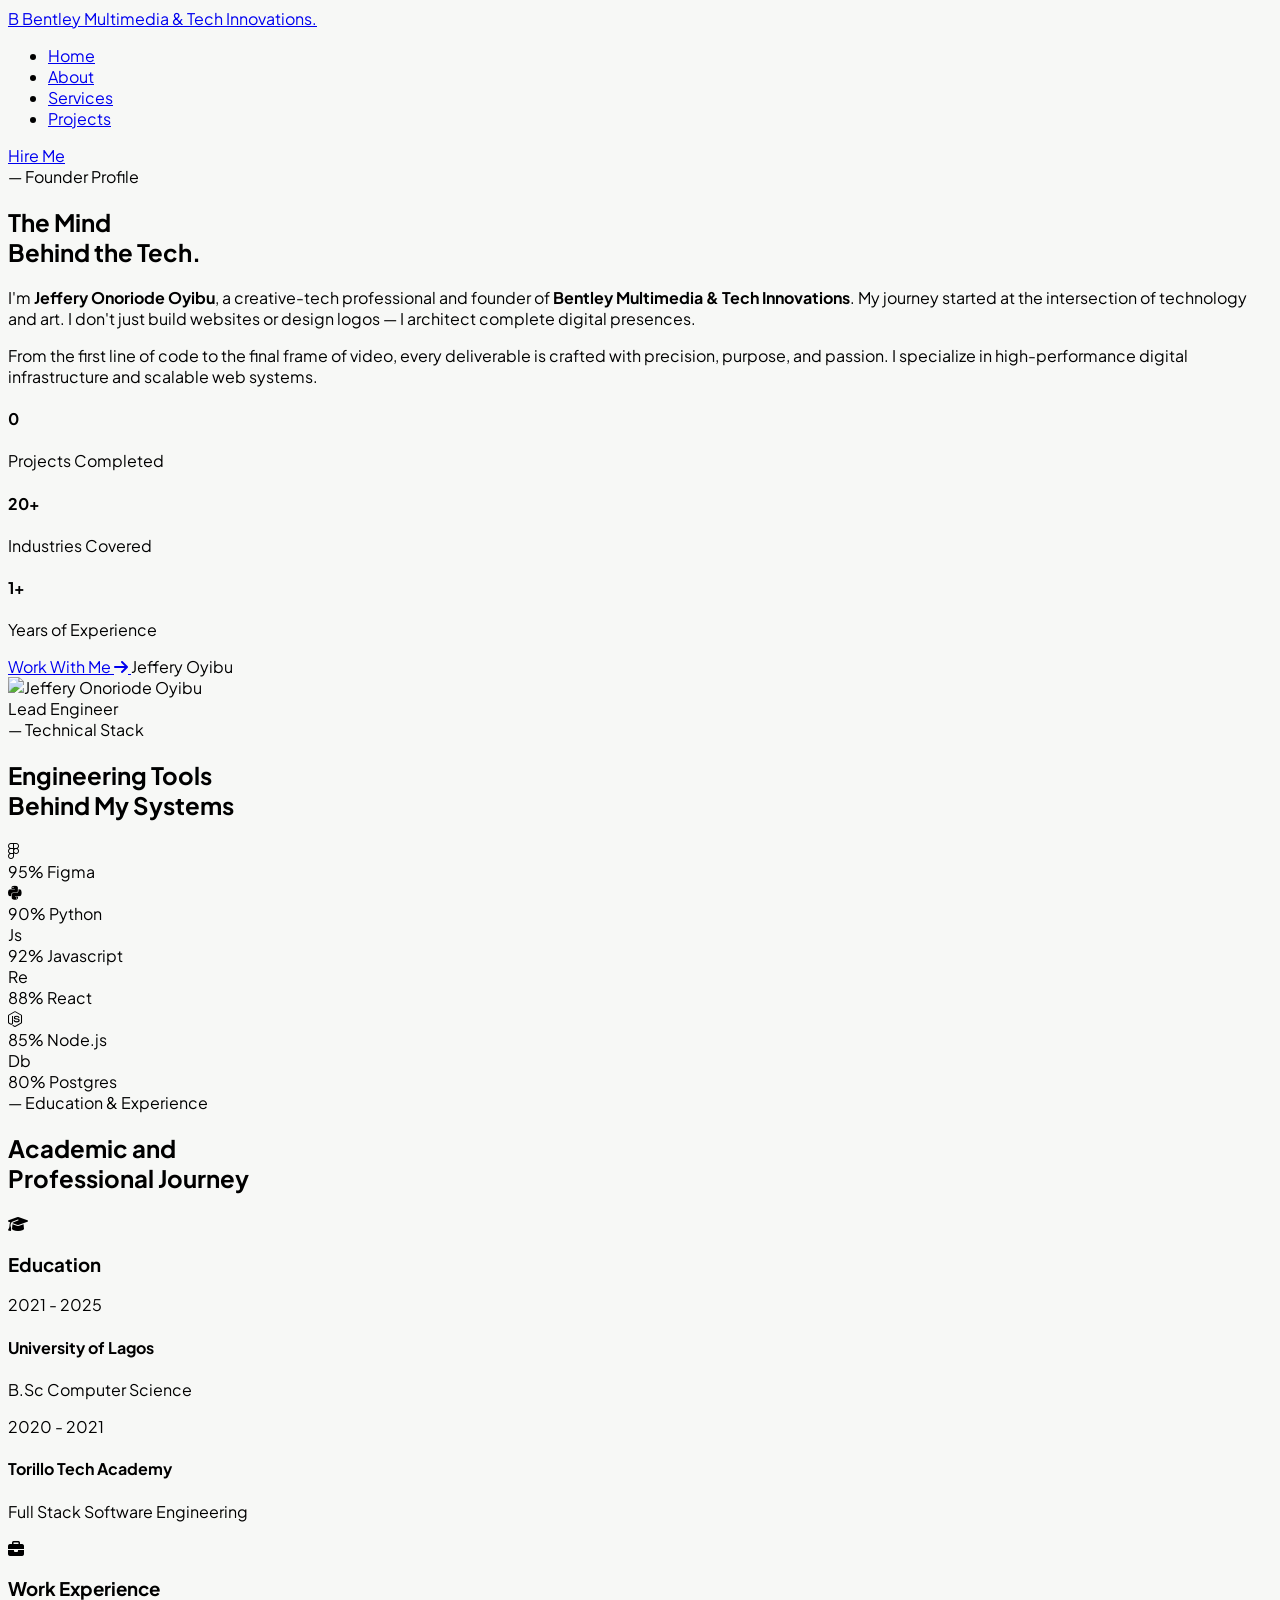
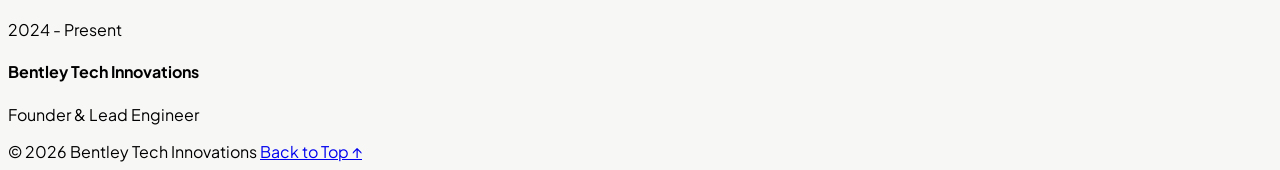
==== about.html @ 7582cd27 "Initial commit, my portfollio" ====
<!DOCTYPE html>
<html lang="en">
<head>
  <meta charset="UTF-8">
  <meta name="viewport" content="width=device-width, initial-scale=1.0">
  <title>About | Jeffery Onoriode Oyibu</title>
  <script src="https://cdn.jsdelivr.net/npm/@tailwindcss/browser@4"></script>
  <link rel="preconnect" href="https://fonts.googleapis.com">
  <link rel="preconnect" href="https://fonts.gstatic.com" crossorigin>
  <link href="https://fonts.googleapis.com/css2?family=Plus+Jakarta+Sans:wght@300;400;500;600;700&display=swap" rel="stylesheet">
  <link rel="stylesheet" href="https://cdnjs.cloudflare.com/ajax/libs/font-awesome/6.4.0/css/all.min.css">
  
  <style>
    body {
      font-family: 'Plus Jakarta Sans', sans-serif;
      background-color: #f7f8f6;
      scroll-behavior: smooth;
    }
    .marquee-container {
      overflow: hidden;
      white-space: nowrap;
    }
    .marquee-content {
      display: inline-block;
      animation: marquee 25s linear infinite;
    }
    @keyframes marquee {
      0% { transform: translate3d(0, 0, 0); }
      100% { transform: translate3d(-50%, 0, 0); }
    }
  </style>
</head>
<body class="text-neutral-800 antialiased selection:bg-amber-500 selection:text-white">

  <!-- EMERALD EDGE-TO-EDGE NAVBAR -->
  <header class="w-full sticky top-0 z-50 backdrop-blur-md bg-[#1e3322] shadow-lg">
    <nav class="w-full px-8 py-4 flex justify-between items-center text-white">
      <a href="index.html" class="flex items-center gap-2 font-bold text-xl hover:opacity-90 transition">
        <span class="bg-amber-500 text-[#1e3322] w-8 h-8 rounded-full flex items-center justify-center text-sm">B</span>
        Bentley Multimedia <span class="text-amber-400">&</span> Tech Innovations<span class="text-amber-400">.</span>
      </a>
      <ul class="hidden md:flex items-center gap-8 text-xs font-medium text-neutral-300 uppercase tracking-wider">
        <li><a href="index.html" class="hover:text-amber-400 transition">Home</a></li>
        <li><a href="about.html" class="text-amber-400 font-semibold transition">About</a></li>
        <li><a href="services.html" class="hover:text-amber-400 transition">Services</a></li>
        <li><a href="work.html" class="hover:text-amber-400 transition">Projects</a></li>
      </ul>
      <a href="contact.html" class="bg-white text-[#1e3322] text-xs font-semibold px-5 py-2.5 rounded-full hover:bg-amber-500 hover:text-white transition shadow-xs uppercase">Hire Me</a>
    </nav>
  </header>

  <!-- HERO SECTION WITH EMERALD BG AND GAP ABOVE -->
  <section id="about" class="bg-[#1e3322] text-white py-24 px-4 mt-12 scroll-mt-24 shadow-2xl">
    <div class="max-w-6xl mx-auto grid md:grid-cols-12 gap-12 items-center">
      <div class="md:col-span-7">
        <span class="text-xs font-semibold tracking-wider text-amber-400 uppercase block mb-4">— Founder Profile</span>
        <h1 class="text-4xl sm:text-5xl lg:text-6xl font-bold tracking-tight text-white leading-[1.15] mb-8">
          The Mind<br><span class="underline decoration-amber-400 decoration-wavy decoration-2 underline-offset-4 text-amber-500">Behind the Tech.</span>
        </h1>
        <div class="space-y-4 text-sm text-neutral-300 leading-relaxed mb-8 max-xl">
          <p>
            I'm <strong class="text-white">Jeffery Onoriode Oyibu</strong>, a creative-tech professional and founder of <strong>Bentley Multimedia & Tech Innovations</strong>. My journey started at the intersection of technology and art. I don't just build websites or design logos — I architect complete digital presences. 
          </p>
          <p>
            From the first line of code to the final frame of video, every deliverable is crafted with precision, purpose, and passion. I specialize in high-performance digital infrastructure and scalable web systems.
          </p>
        </div>
        
        <div class="grid grid-cols-3 gap-6 border-b border-white/10 pb-8 mb-8">
          <div>
            <h4 id="project-count" class="text-3xl font-bold text-amber-400">...</h4>
            <p class="text-neutral-400 text-[10px] uppercase tracking-widest mt-1">Projects Completed</p>
          </div>
          <div>
            <h4 class="text-3xl font-bold text-amber-400">20+</h4>
            <p class="text-neutral-400 text-[10px] uppercase tracking-widest mt-1">Industries Covered</p>
          </div>
          <div>
            <h4 class="text-3xl font-bold text-amber-400">1+</h4>
            <p class="text-neutral-400 text-[10px] uppercase tracking-widest mt-1">Years of Experience</p>
          </div>
        </div>

        <script>
          async function updateStats() {
            const countEl = document.getElementById('project-count');
            try {
              const res = await fetch('/api/projects');
              const projects = await res.json();
              countEl.innerText = projects.length;
            } catch (err) {
              countEl.innerText = '0';
            }
          }
          updateStats();
        </script>

        <div class="flex items-center gap-6">
          <a href="contact.html" class="flex items-center gap-3 bg-white text-[#1e3322] pl-5 pr-2 py-2 rounded-full font-bold text-xs hover:bg-amber-500 hover:text-white transition group shadow-md">
            Work With Me
            <span class="bg-amber-500 text-white w-7 h-7 rounded-full flex items-center justify-center group-hover:bg-neutral-900 transition"><i class="fas fa-arrow-right text-xs"></i></span>
          </a>
          <span class="font-serif text-xl italic text-amber-400 tracking-wide">Jeffery Oyibu</span>
        </div>
      </div>

      <div class="md:col-span-5 flex justify-center">
        <div class="relative w-80 h-80 sm:w-[480px] sm:h-[480px]">
          <div class="absolute inset-0 bg-amber-400 rounded-full scale-100 opacity-20 blur-2xl"></div>
          <div class="absolute inset-0 overflow-hidden rounded-full border-4 border-white/10 shadow-2xl">
            <img src="https://images.unsplash.com/photo-1534528741775-53994a69daeb?auto=format&fit=crop&w=600&q=80" alt="Jeffery Onoriode Oyibu" class="w-full h-full object-cover grayscale hover:grayscale-0 transition duration-500">
          </div>
          <div class="absolute bottom-4 right-4 bg-amber-500 text-[#1e3322] font-mono text-[10px] font-bold px-6 py-3 rounded-lg shadow-xl uppercase tracking-widest">
            Lead Engineer
          </div>
        </div>
      </div>
    </div>
  </section>

  <!-- TOOLS SECTION -->
  <section class="py-24 px-4 max-w-6xl mx-auto text-center">
    <span class="text-xs font-semibold tracking-wider text-amber-500 uppercase block mb-2">— Technical Stack</span>
    <h2 class="text-3xl font-bold mb-12 text-neutral-900">Engineering Tools <br><span class="text-neutral-400 font-medium text-2xl">Behind My Systems</span></h2>
    
    <div class="grid grid-cols-2 sm:grid-cols-3 md:grid-cols-6 gap-6 justify-center">
      <div class="bg-white p-6 rounded-3xl shadow-xs border border-neutral-100 flex flex-col items-center group hover:shadow-md transition">
        <div class="w-14 h-14 bg-neutral-50 rounded-2xl flex items-center justify-center text-xl text-orange-500 mb-3 group-hover:bg-orange-500 group-hover:text-white transition duration-300"><i class="fab fa-figma"></i></div>
        <span class="text-lg font-bold text-neutral-800">95%</span>
        <span class="text-[10px] text-neutral-400 font-bold uppercase tracking-wider mt-0.5">Figma</span>
      </div>
      <div class="bg-white p-6 rounded-3xl shadow-xs border border-neutral-100 flex flex-col items-center group hover:shadow-md transition">
        <div class="w-14 h-14 bg-neutral-50 rounded-2xl flex items-center justify-center text-xl text-blue-500 mb-3 group-hover:bg-blue-500 group-hover:text-white transition duration-300"><i class="fab fa-python"></i></div>
        <span class="text-lg font-bold text-neutral-800">90%</span>
        <span class="text-[10px] text-neutral-400 font-bold uppercase tracking-wider mt-0.5">Python</span>
      </div>
      <div class="bg-white p-6 rounded-3xl shadow-xs border border-neutral-100 flex flex-col items-center group hover:shadow-md transition">
        <div class="w-14 h-14 bg-neutral-50 rounded-2xl flex items-center justify-center text-lg font-bold text-yellow-500 mb-3 group-hover:bg-yellow-500 group-hover:text-white transition duration-300">Js</div>
        <span class="text-lg font-bold text-neutral-800">92%</span>
        <span class="text-[10px] text-neutral-400 font-bold uppercase tracking-wider mt-0.5">Javascript</span>
      </div>
      <div class="bg-white p-6 rounded-3xl shadow-xs border border-neutral-100 flex flex-col items-center group hover:shadow-md transition">
        <div class="w-14 h-14 bg-neutral-50 rounded-2xl flex items-center justify-center text-lg font-bold text-blue-600 mb-3 group-hover:bg-blue-600 group-hover:text-white transition duration-300">Re</div>
        <span class="text-lg font-bold text-neutral-800">88%</span>
        <span class="text-[10px] text-neutral-400 font-bold uppercase tracking-wider mt-0.5">React</span>
      </div>
      <div class="bg-white p-6 rounded-3xl shadow-xs border border-neutral-100 flex flex-col items-center group hover:shadow-md transition">
        <div class="w-14 h-14 bg-neutral-50 rounded-2xl flex items-center justify-center text-xl text-green-600 mb-3 group-hover:bg-green-600 group-hover:text-white transition duration-300"><i class="fab fa-node-js"></i></div>
        <span class="text-lg font-bold text-neutral-800">85%</span>
        <span class="text-[10px] text-neutral-400 font-bold uppercase tracking-wider mt-0.5">Node.js</span>
      </div>
      <div class="bg-white p-6 rounded-3xl shadow-xs border border-neutral-100 flex flex-col items-center group hover:shadow-md transition">
        <div class="w-14 h-14 bg-neutral-50 rounded-2xl flex items-center justify-center text-lg font-bold text-rose-500 mb-3 group-hover:bg-rose-500 group-hover:text-white transition duration-300">Db</div>
        <span class="text-lg font-bold text-neutral-800">80%</span>
        <span class="text-[10px] text-neutral-400 font-bold uppercase tracking-wider mt-0.5">Postgres</span>
      </div>
    </div>
  </section>

  <!-- JOURNEY SECTION -->
  <section class="py-24 px-4 bg-white shadow-inner">
    <div class="max-w-6xl mx-auto text-center">
      <span class="text-xs font-semibold tracking-wider text-amber-500 uppercase block mb-2">— Education & Experience</span>
      <h2 class="text-3xl font-bold mb-16 text-neutral-900">Academic and <br><span class="text-amber-500 font-medium">Professional Journey</span></h2>

      <div class="grid md:grid-cols-2 gap-8 text-left">
        <div class="bg-neutral-50 p-10 rounded-[2.5rem] shadow-xs border border-neutral-100">
          <div class="flex items-center gap-4 mb-10">
            <span class="w-10 h-10 bg-amber-500 text-white rounded-full flex items-center justify-center text-sm shadow-md"><i class="fas fa-graduation-cap"></i></span>
            <h3 class="text-xl font-bold text-neutral-800">Education</h3>
          </div>
          <div class="space-y-8 relative border-l-2 border-neutral-200 pl-8 ml-5">
            <div class="relative">
              <span class="absolute -left-[37px] top-1.5 w-4 h-4 bg-amber-500 rounded-full border-4 border-white shadow-sm"></span>
              <span class="text-[11px] font-bold text-amber-500 uppercase tracking-widest block mb-1">2021 - 2025</span>
              <h4 class="font-bold text-neutral-800 text-base">University of Lagos</h4>
              <p class="text-xs text-neutral-500 mt-1">B.Sc Computer Science</p>
            </div>
            <div class="relative opacity-60">
              <span class="absolute -left-[37px] top-1.5 w-4 h-4 bg-neutral-300 rounded-full border-4 border-white shadow-sm"></span>
              <span class="text-[11px] font-bold text-neutral-400 uppercase tracking-widest block mb-1">2020 - 2021</span>
              <h4 class="font-bold text-neutral-800 text-base">Torillo Tech Academy</h4>
              <p class="text-xs text-neutral-500 mt-1">Full Stack Software Engineering</p>
            </div>
          </div>
        </div>

        <div class="bg-neutral-50 p-10 rounded-[2.5rem] shadow-xs border border-neutral-100">
          <div class="flex items-center gap-4 mb-10">
            <span class="w-10 h-10 bg-amber-500 text-white rounded-full flex items-center justify-center text-sm shadow-md"><i class="fas fa-briefcase"></i></span>
            <h3 class="text-xl font-bold text-neutral-800">Work Experience</h3>
          </div>
          <div class="space-y-8 relative border-l-2 border-neutral-200 pl-8 ml-5">
            <div class="relative">
              <span class="absolute -left-[37px] top-1.5 w-4 h-4 bg-amber-500 rounded-full border-4 border-white shadow-sm"></span>
              <span class="text-[11px] font-bold text-amber-500 uppercase tracking-widest block mb-1">2024 - Present</span>
              <h4 class="font-bold text-neutral-800 text-base">Bentley Tech Innovations</h4>
              <p class="text-xs text-neutral-500 mt-1">Founder & Lead Engineer</p>
            </div>
          </div>
        </div>
      </div>
    </div>
  </section>

  <footer class="py-12 border-t border-neutral-200 px-8">
    <div class="max-w-6xl mx-auto flex justify-between items-center">
      <span class="text-[10px] font-mono text-neutral-400 uppercase tracking-widest">© 2026 Bentley Tech Innovations</span>
      <a href="#" class="text-[10px] font-mono text-neutral-400 uppercase hover:text-amber-500 transition">Back to Top ↑</a>
    </div>
  </footer>

  <script src="script.js"></script>
</body>
</html>
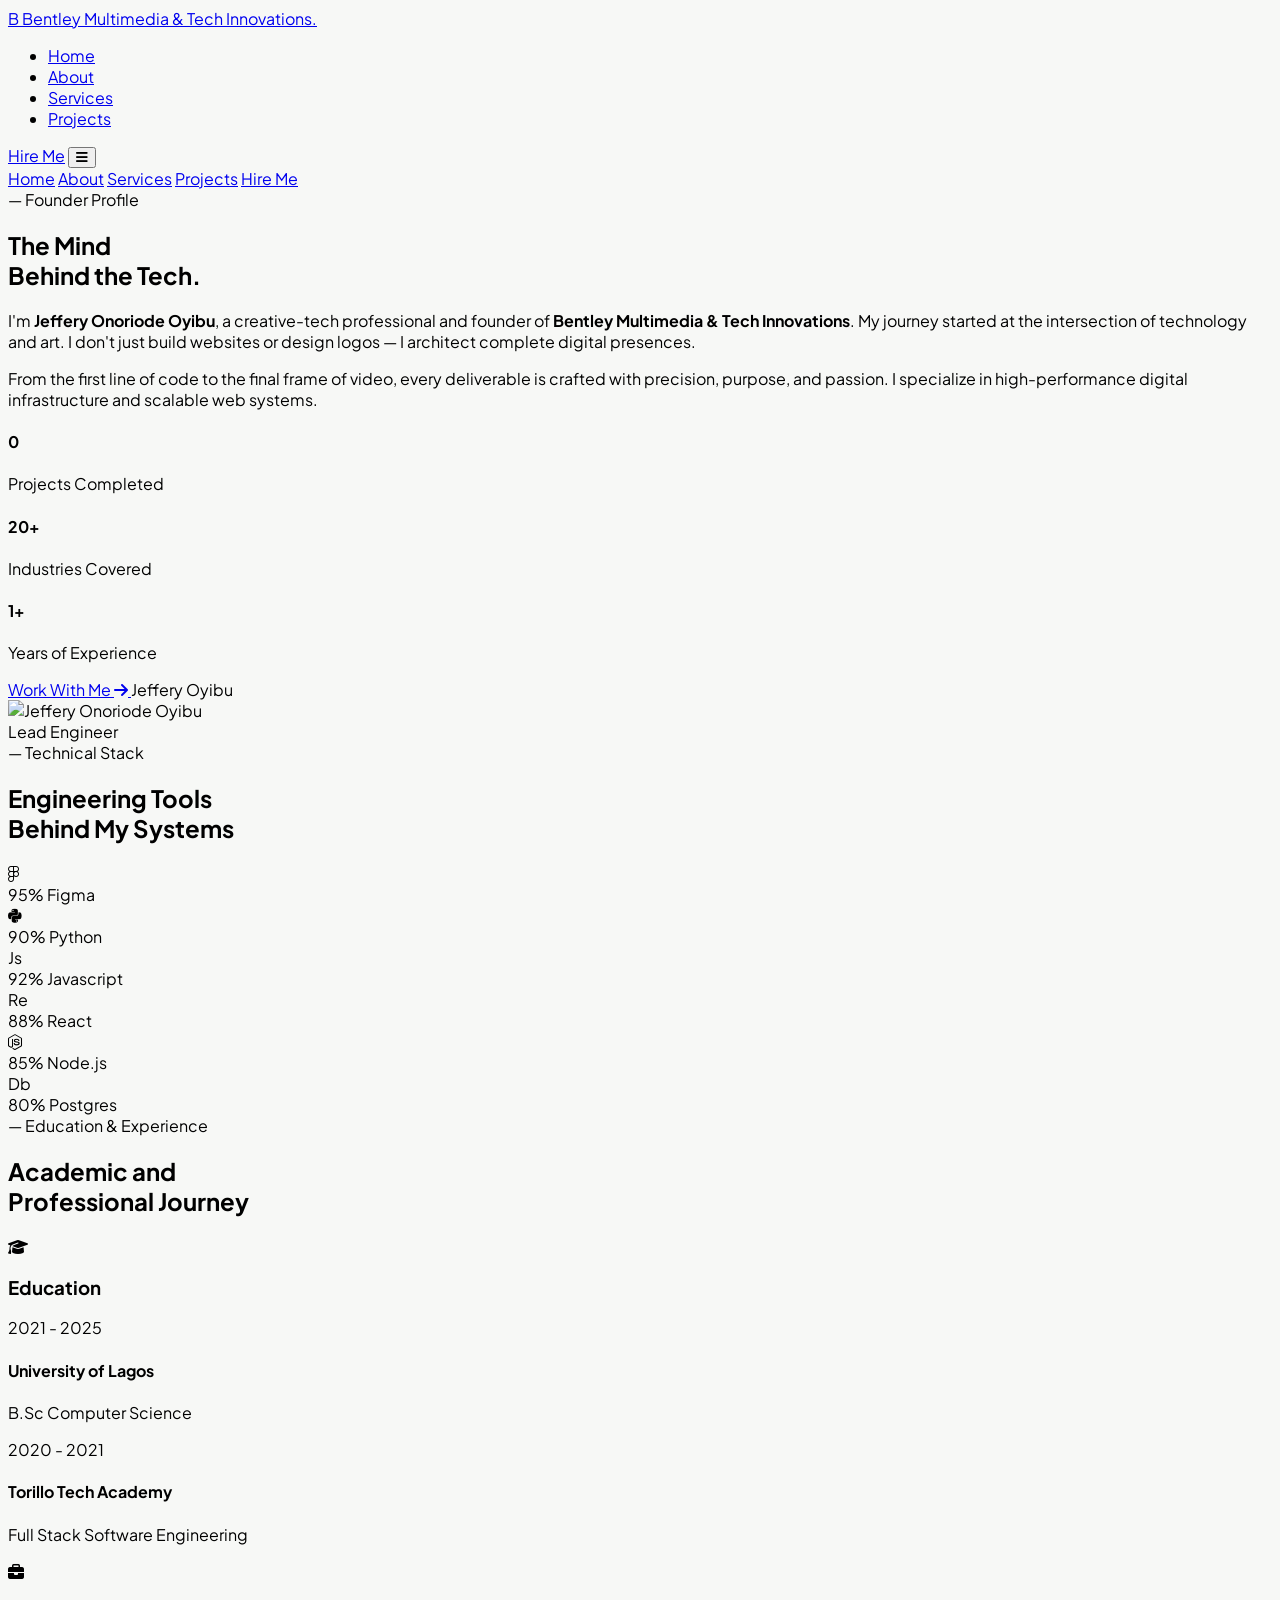
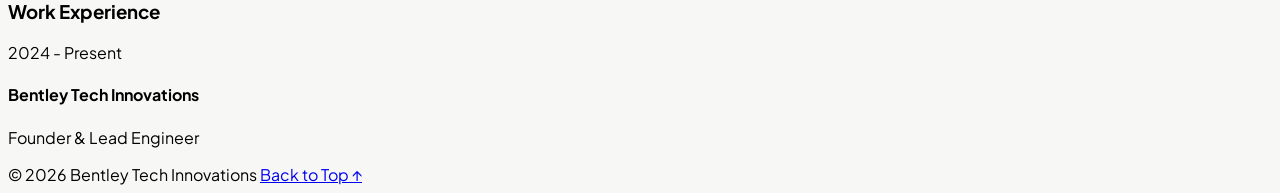
==== commit c0c4e5bd: "mobile navbar commit" ====
--- a/about.html
+++ b/about.html
@@ -32,22 +32,80 @@
 </head>
 <body class="text-neutral-800 antialiased selection:bg-amber-500 selection:text-white">
 
-  <!-- EMERALD EDGE-TO-EDGE NAVBAR -->
-  <header class="w-full sticky top-0 z-50 backdrop-blur-md bg-[#1e3322] shadow-lg">
-    <nav class="w-full px-8 py-4 flex justify-between items-center text-white">
+  <!-- NAVBAR -->
+  <header class="w-full sticky top-0 z-[100] backdrop-blur-md bg-[#1e3322] shadow-lg">
+    <div class="w-full px-8 py-4 flex justify-between items-center text-white relative">
       <a href="index.html" class="flex items-center gap-2 font-bold text-xl hover:opacity-90 transition">
         <span class="bg-amber-500 text-[#1e3322] w-8 h-8 rounded-full flex items-center justify-center text-sm">B</span>
         Bentley Multimedia <span class="text-amber-400">&</span> Tech Innovations<span class="text-amber-400">.</span>
       </a>
+
+      <!-- Desktop Menu -->
       <ul class="hidden md:flex items-center gap-8 text-xs font-medium text-neutral-300 uppercase tracking-wider">
         <li><a href="index.html" class="hover:text-amber-400 transition">Home</a></li>
         <li><a href="about.html" class="text-amber-400 font-semibold transition">About</a></li>
         <li><a href="services.html" class="hover:text-amber-400 transition">Services</a></li>
         <li><a href="work.html" class="hover:text-amber-400 transition">Projects</a></li>
       </ul>
-      <a href="contact.html" class="bg-white text-[#1e3322] text-xs font-semibold px-5 py-2.5 rounded-full hover:bg-amber-500 hover:text-white transition shadow-xs uppercase">Hire Me</a>
-    </nav>
+
+      <div class="flex items-center gap-4">
+        <a href="contact.html" class="hidden md:block bg-white text-[#1e3322] text-xs font-semibold px-5 py-2.5 rounded-full hover:bg-amber-500 hover:text-white transition shadow-xs uppercase">Hire Me</a>
+        <button id="mobile-toggle" class="md:hidden w-10 h-10 flex items-center justify-center text-2xl cursor-pointer">
+          <i class="fas fa-bars" id="menu-icon"></i>
+        </button>
+      </div>
+
+      <!-- Mobile Dropdown Menu -->
+      <div id="mobile-menu" class="hidden absolute top-full left-0 right-0 bg-[#1e3322] border-t border-white/10 flex flex-col p-6 gap-4 shadow-2xl md:hidden">
+        <a href="index.html" class="mobile-link text-lg font-bold text-white hover:text-amber-400 transition">Home</a>
+        <a href="about.html" class="mobile-link text-lg font-bold text-amber-400">About</a>
+        <a href="services.html" class="mobile-link text-lg font-bold text-white hover:text-amber-400 transition">Services</a>
+        <a href="work.html" class="mobile-link text-lg font-bold text-white hover:text-amber-400 transition">Projects</a>
+        <a href="contact.html" class="mobile-link bg-amber-500 text-[#1e3322] px-6 py-3 rounded-lg font-bold uppercase tracking-widest text-xs mt-2 text-center shadow-lg">Hire Me</a>
+      </div>
+    </div>
   </header>
+
+  <script>
+    document.addEventListener("DOMContentLoaded", () => {
+      const toggle = document.getElementById("mobile-toggle");
+      const menu = document.getElementById("mobile-menu");
+      const icon = document.getElementById("menu-icon");
+      const mobileLinks = document.querySelectorAll(".mobile-link");
+
+      function toggleMenu() {
+        const isHidden = menu.classList.contains("hidden");
+        if (isHidden) {
+          menu.classList.remove("hidden");
+          icon.className = "fas fa-times";
+        } else {
+          menu.classList.add("hidden");
+          icon.className = "fas fa-bars";
+        }
+      }
+
+      if (toggle) {
+        toggle.addEventListener("click", (e) => {
+          e.preventDefault();
+          toggleMenu();
+        });
+      }
+
+      mobileLinks.forEach((link) => {
+        link.addEventListener("click", () => {
+          menu.classList.add("hidden");
+          icon.className = "fas fa-bars";
+        });
+      });
+
+      document.addEventListener("click", (e) => {
+        if (!toggle.contains(e.target) && !menu.contains(e.target)) {
+          menu.classList.add("hidden");
+          icon.className = "fas fa-bars";
+        }
+      });
+    });
+  </script>
 
   <!-- HERO SECTION WITH EMERALD BG AND GAP ABOVE -->
   <section id="about" class="bg-[#1e3322] text-white py-24 px-4 mt-12 scroll-mt-24 shadow-2xl">
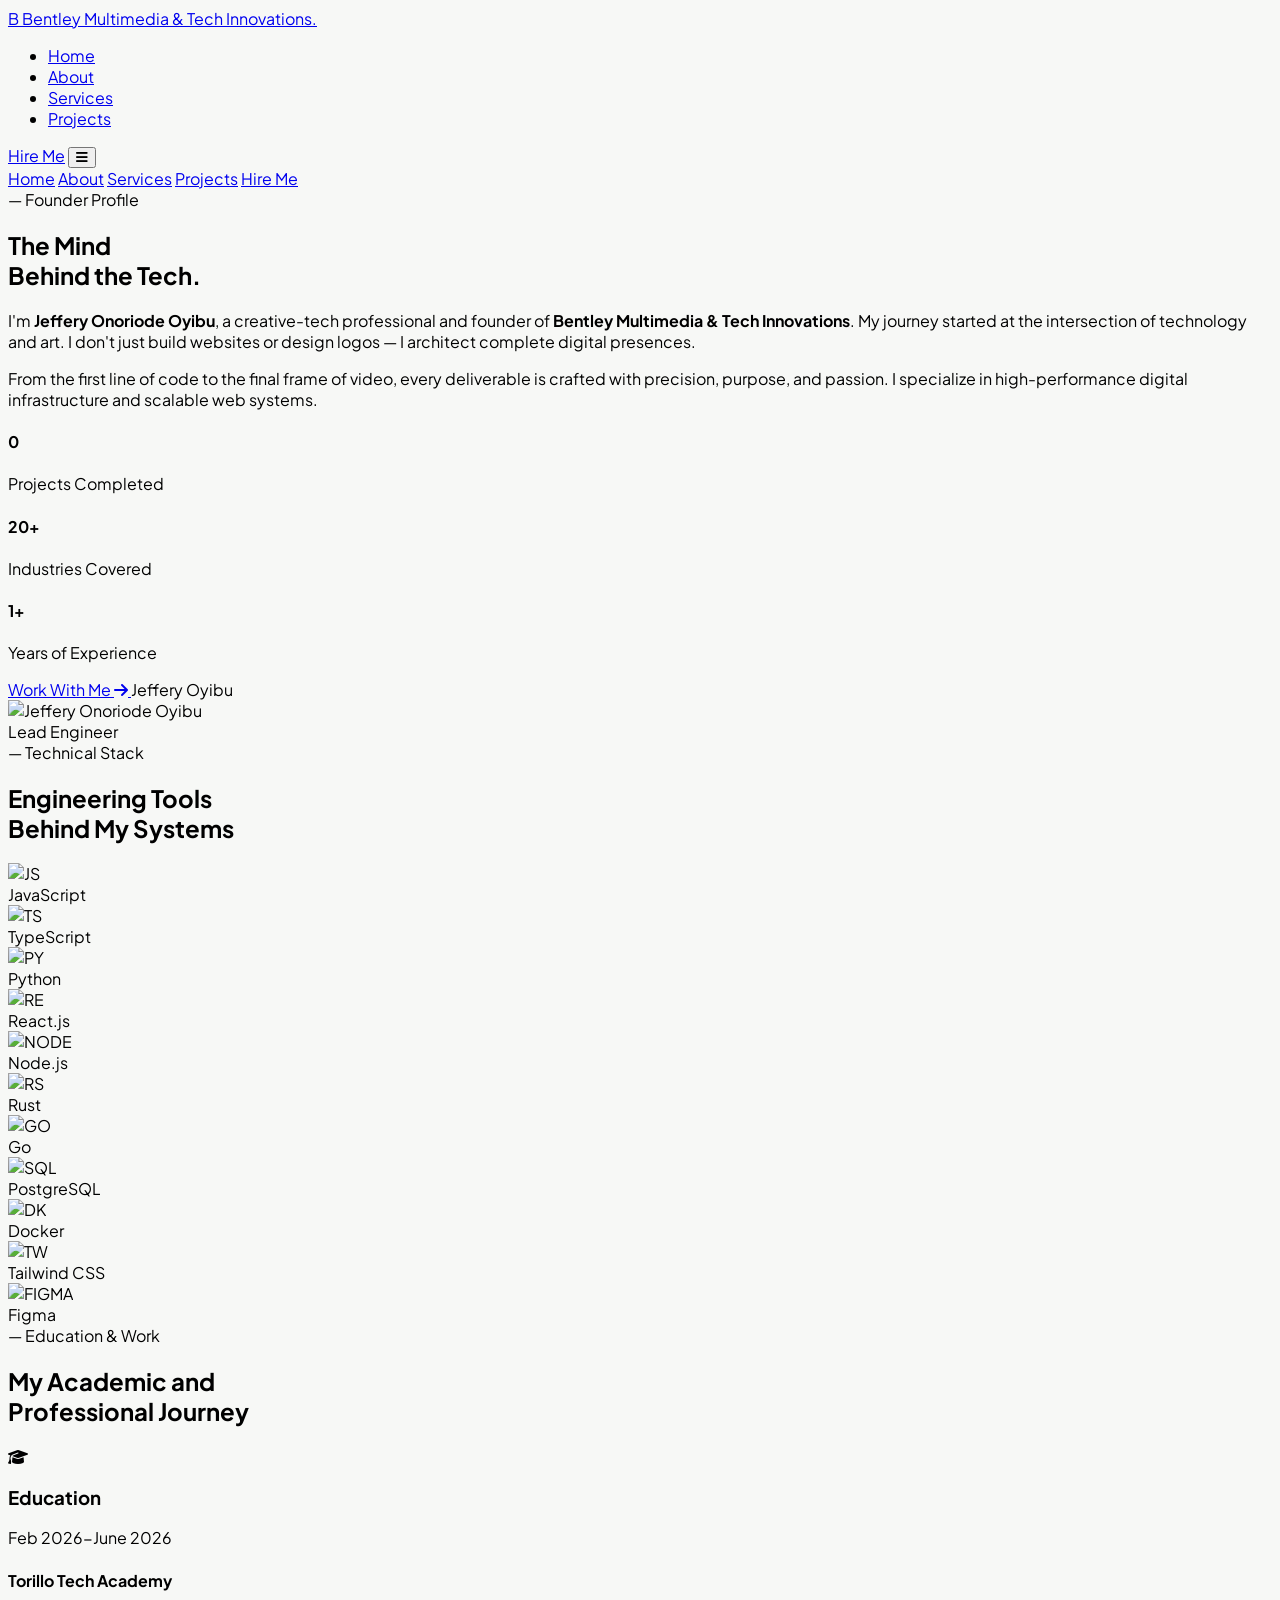
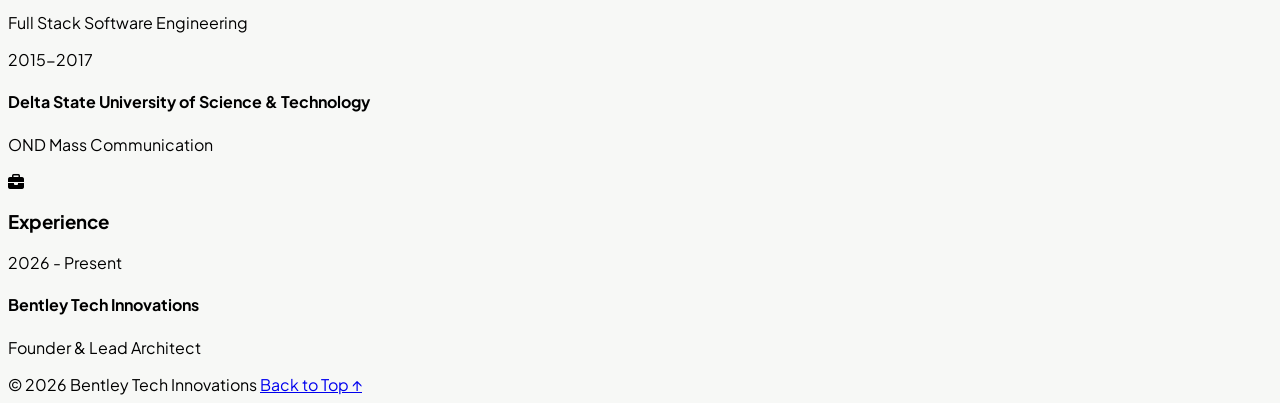
==== commit 4f19ef1d: "school history commit" ====
--- a/about.html
+++ b/about.html
@@ -108,7 +108,7 @@
   </script>
 
   <!-- HERO SECTION WITH EMERALD BG AND GAP ABOVE -->
-  <section id="about" class="bg-[#1e3322] text-white py-24 px-4 mt-12 scroll-mt-24 shadow-2xl">
+  <section id="about" class="bg-[#1e3322] text-white py-24 px-4 mt-2 scroll-mt-24 shadow-2xl">
     <div class="max-w-6xl mx-auto grid md:grid-cols-12 gap-12 items-center">
       <div class="md:col-span-7">
         <span class="text-xs font-semibold tracking-wider text-amber-400 uppercase block mb-4">— Founder Profile</span>
@@ -181,79 +181,115 @@
     <span class="text-xs font-semibold tracking-wider text-amber-500 uppercase block mb-2">— Technical Stack</span>
     <h2 class="text-3xl font-bold mb-12 text-neutral-900">Engineering Tools <br><span class="text-neutral-400 font-medium text-2xl">Behind My Systems</span></h2>
     
-    <div class="grid grid-cols-2 sm:grid-cols-3 md:grid-cols-6 gap-6 justify-center">
-      <div class="bg-white p-6 rounded-3xl shadow-xs border border-neutral-100 flex flex-col items-center group hover:shadow-md transition">
-        <div class="w-14 h-14 bg-neutral-50 rounded-2xl flex items-center justify-center text-xl text-orange-500 mb-3 group-hover:bg-orange-500 group-hover:text-white transition duration-300"><i class="fab fa-figma"></i></div>
-        <span class="text-lg font-bold text-neutral-800">95%</span>
-        <span class="text-[10px] text-neutral-400 font-bold uppercase tracking-wider mt-0.5">Figma</span>
-      </div>
-      <div class="bg-white p-6 rounded-3xl shadow-xs border border-neutral-100 flex flex-col items-center group hover:shadow-md transition">
-        <div class="w-14 h-14 bg-neutral-50 rounded-2xl flex items-center justify-center text-xl text-blue-500 mb-3 group-hover:bg-blue-500 group-hover:text-white transition duration-300"><i class="fab fa-python"></i></div>
-        <span class="text-lg font-bold text-neutral-800">90%</span>
-        <span class="text-[10px] text-neutral-400 font-bold uppercase tracking-wider mt-0.5">Python</span>
-      </div>
-      <div class="bg-white p-6 rounded-3xl shadow-xs border border-neutral-100 flex flex-col items-center group hover:shadow-md transition">
-        <div class="w-14 h-14 bg-neutral-50 rounded-2xl flex items-center justify-center text-lg font-bold text-yellow-500 mb-3 group-hover:bg-yellow-500 group-hover:text-white transition duration-300">Js</div>
-        <span class="text-lg font-bold text-neutral-800">92%</span>
-        <span class="text-[10px] text-neutral-400 font-bold uppercase tracking-wider mt-0.5">Javascript</span>
-      </div>
-      <div class="bg-white p-6 rounded-3xl shadow-xs border border-neutral-100 flex flex-col items-center group hover:shadow-md transition">
-        <div class="w-14 h-14 bg-neutral-50 rounded-2xl flex items-center justify-center text-lg font-bold text-blue-600 mb-3 group-hover:bg-blue-600 group-hover:text-white transition duration-300">Re</div>
-        <span class="text-lg font-bold text-neutral-800">88%</span>
-        <span class="text-[10px] text-neutral-400 font-bold uppercase tracking-wider mt-0.5">React</span>
-      </div>
-      <div class="bg-white p-6 rounded-3xl shadow-xs border border-neutral-100 flex flex-col items-center group hover:shadow-md transition">
-        <div class="w-14 h-14 bg-neutral-50 rounded-2xl flex items-center justify-center text-xl text-green-600 mb-3 group-hover:bg-green-600 group-hover:text-white transition duration-300"><i class="fab fa-node-js"></i></div>
-        <span class="text-lg font-bold text-neutral-800">85%</span>
-        <span class="text-[10px] text-neutral-400 font-bold uppercase tracking-wider mt-0.5">Node.js</span>
-      </div>
-      <div class="bg-white p-6 rounded-3xl shadow-xs border border-neutral-100 flex flex-col items-center group hover:shadow-md transition">
-        <div class="w-14 h-14 bg-neutral-50 rounded-2xl flex items-center justify-center text-lg font-bold text-rose-500 mb-3 group-hover:bg-rose-500 group-hover:text-white transition duration-300">Db</div>
-        <span class="text-lg font-bold text-neutral-800">80%</span>
-        <span class="text-[10px] text-neutral-400 font-bold uppercase tracking-wider mt-0.5">Postgres</span>
+    <div class="grid grid-cols-2 sm:grid-cols-3 md:grid-cols-4 lg:grid-cols-6 gap-8">
+      <div class="bg-white p-8 rounded-[2.5rem] border border-neutral-100 shadow-xs hover:shadow-xl hover:-translate-y-1 transition duration-300 flex flex-col items-center group">
+        <div class="w-14 h-14 bg-neutral-50 rounded-2xl flex items-center justify-center border border-neutral-100 mb-5 text-2xl shadow-inner group-hover:bg-amber-50 transition">
+          <img src="https://cdn.simpleicons.org/javascript/000000" alt="JS" class="w-7 h-7 grayscale group-hover:grayscale-0 transition duration-300" />
+        </div>
+        <span class="text-[10px] font-black text-neutral-400 uppercase tracking-[0.2em] group-hover:text-neutral-800 transition">JavaScript</span>
+      </div>
+      <div class="bg-white p-8 rounded-[2.5rem] border border-neutral-100 shadow-xs hover:shadow-xl hover:-translate-y-1 transition duration-300 flex flex-col items-center group">
+        <div class="w-14 h-14 bg-neutral-50 rounded-2xl flex items-center justify-center border border-neutral-100 mb-5 text-2xl shadow-inner group-hover:bg-amber-50 transition">
+          <img src="https://cdn.simpleicons.org/typescript/000000" alt="TS" class="w-7 h-7 grayscale group-hover:grayscale-0 transition duration-300" />
+        </div>
+        <span class="text-[10px] font-black text-neutral-400 uppercase tracking-[0.2em] group-hover:text-neutral-800 transition">TypeScript</span>
+      </div>
+      <div class="bg-white p-8 rounded-[2.5rem] border border-neutral-100 shadow-xs hover:shadow-xl hover:-translate-y-1 transition duration-300 flex flex-col items-center group">
+        <div class="w-14 h-14 bg-neutral-50 rounded-2xl flex items-center justify-center border border-neutral-100 mb-5 text-2xl shadow-inner group-hover:bg-amber-50 transition">
+          <img src="https://cdn.simpleicons.org/python/000000" alt="PY" class="w-7 h-7 grayscale group-hover:grayscale-0 transition duration-300" />
+        </div>
+        <span class="text-[10px] font-black text-neutral-400 uppercase tracking-[0.2em] group-hover:text-neutral-800 transition">Python</span>
+      </div>
+      <div class="bg-white p-8 rounded-[2.5rem] border border-neutral-100 shadow-xs hover:shadow-xl hover:-translate-y-1 transition duration-300 flex flex-col items-center group">
+        <div class="w-14 h-14 bg-neutral-50 rounded-2xl flex items-center justify-center border border-neutral-100 mb-5 text-2xl shadow-inner group-hover:bg-amber-50 transition">
+          <img src="https://cdn.simpleicons.org/react/000000" alt="RE" class="w-7 h-7 grayscale group-hover:grayscale-0 transition duration-300" />
+        </div>
+        <span class="text-[10px] font-black text-neutral-400 uppercase tracking-[0.2em] group-hover:text-neutral-800 transition">React.js</span>
+      </div>
+      <div class="bg-white p-8 rounded-[2.5rem] border border-neutral-100 shadow-xs hover:shadow-xl hover:-translate-y-1 transition duration-300 flex flex-col items-center group">
+        <div class="w-14 h-14 bg-neutral-50 rounded-2xl flex items-center justify-center border border-neutral-100 mb-5 text-2xl shadow-inner group-hover:bg-amber-50 transition">
+          <img src="https://cdn.simpleicons.org/nodedotjs/000000" alt="NODE" class="w-7 h-7 grayscale group-hover:grayscale-0 transition duration-300" />
+        </div>
+        <span class="text-[10px] font-black text-neutral-400 uppercase tracking-[0.2em] group-hover:text-neutral-800 transition">Node.js</span>
+      </div>
+      <div class="bg-white p-8 rounded-[2.5rem] border border-neutral-100 shadow-xs hover:shadow-xl hover:-translate-y-1 transition duration-300 flex flex-col items-center group">
+        <div class="w-14 h-14 bg-neutral-50 rounded-2xl flex items-center justify-center border border-neutral-100 mb-5 text-2xl shadow-inner group-hover:bg-amber-50 transition">
+          <img src="https://cdn.simpleicons.org/rust/000000" alt="RS" class="w-7 h-7 grayscale group-hover:grayscale-0 transition duration-300" />
+        </div>
+        <span class="text-[10px] font-black text-neutral-400 uppercase tracking-[0.2em] group-hover:text-neutral-800 transition">Rust</span>
+      </div>
+      <div class="bg-white p-8 rounded-[2.5rem] border border-neutral-100 shadow-xs hover:shadow-xl hover:-translate-y-1 transition duration-300 flex flex-col items-center group">
+        <div class="w-14 h-14 bg-neutral-50 rounded-2xl flex items-center justify-center border border-neutral-100 mb-5 text-2xl shadow-inner group-hover:bg-amber-50 transition">
+          <img src="https://cdn.simpleicons.org/go/000000" alt="GO" class="w-7 h-7 grayscale group-hover:grayscale-0 transition duration-300" />
+        </div>
+        <span class="text-[10px] font-black text-neutral-400 uppercase tracking-[0.2em] group-hover:text-neutral-800 transition">Go</span>
+      </div>
+      <div class="bg-white p-8 rounded-[2.5rem] border border-neutral-100 shadow-xs hover:shadow-xl hover:-translate-y-1 transition duration-300 flex flex-col items-center group">
+        <div class="w-14 h-14 bg-neutral-50 rounded-2xl flex items-center justify-center border border-neutral-100 mb-5 text-2xl shadow-inner group-hover:bg-amber-50 transition">
+          <img src="https://cdn.simpleicons.org/postgresql/000000" alt="SQL" class="w-7 h-7 grayscale group-hover:grayscale-0 transition duration-300" />
+        </div>
+        <span class="text-[10px] font-black text-neutral-400 uppercase tracking-[0.2em] group-hover:text-neutral-800 transition">PostgreSQL</span>
+      </div>
+      <div class="bg-white p-8 rounded-[2.5rem] border border-neutral-100 shadow-xs hover:shadow-xl hover:-translate-y-1 transition duration-300 flex flex-col items-center group">
+        <div class="w-14 h-14 bg-neutral-50 rounded-2xl flex items-center justify-center border border-neutral-100 mb-5 text-2xl shadow-inner group-hover:bg-amber-50 transition">
+          <img src="https://cdn.simpleicons.org/docker/000000" alt="DK" class="w-7 h-7 grayscale group-hover:grayscale-0 transition duration-300" />
+        </div>
+        <span class="text-[10px] font-black text-neutral-400 uppercase tracking-[0.2em] group-hover:text-neutral-800 transition">Docker</span>
+      </div>
+      <div class="bg-white p-8 rounded-[2.5rem] border border-neutral-100 shadow-xs hover:shadow-xl hover:-translate-y-1 transition duration-300 flex flex-col items-center group">
+        <div class="w-14 h-14 bg-neutral-50 rounded-2xl flex items-center justify-center border border-neutral-100 mb-5 text-2xl shadow-inner group-hover:bg-amber-50 transition">
+          <img src="https://cdn.simpleicons.org/tailwindcss/000000" alt="TW" class="w-7 h-7 grayscale group-hover:grayscale-0 transition duration-300" />
+        </div>
+        <span class="text-[10px] font-black text-neutral-400 uppercase tracking-[0.2em] group-hover:text-neutral-800 transition">Tailwind CSS</span>
+      </div>
+      <div class="bg-white p-8 rounded-[2.5rem] border border-neutral-100 shadow-xs hover:shadow-xl hover:-translate-y-1 transition duration-300 flex flex-col items-center group">
+        <div class="w-14 h-14 bg-neutral-50 rounded-2xl flex items-center justify-center border border-neutral-100 mb-5 text-2xl shadow-inner group-hover:bg-amber-50 transition">
+          <img src="https://cdn.simpleicons.org/figma/000000" alt="FIGMA" class="w-7 h-7 grayscale group-hover:grayscale-0 transition duration-300" />
+        </div>
+        <span class="text-[10px] font-black text-neutral-400 uppercase tracking-[0.2em] group-hover:text-neutral-800 transition">Figma</span>
       </div>
     </div>
   </section>
 
   <!-- JOURNEY SECTION -->
-  <section class="py-24 px-4 bg-white shadow-inner">
+  <section class="py-24 px-4 bg-neutral-100/30">
     <div class="max-w-6xl mx-auto text-center">
-      <span class="text-xs font-semibold tracking-wider text-amber-500 uppercase block mb-2">— Education & Experience</span>
-      <h2 class="text-3xl font-bold mb-16 text-neutral-900">Academic and <br><span class="text-amber-500 font-medium">Professional Journey</span></h2>
-
-      <div class="grid md:grid-cols-2 gap-8 text-left">
-        <div class="bg-neutral-50 p-10 rounded-[2.5rem] shadow-xs border border-neutral-100">
+      <span class="text-xs font-semibold tracking-wider text-amber-500 uppercase block mb-3">— Education & Work</span>
+      <h2 class="text-4xl font-bold mb-16 text-neutral-900 leading-tight">My <span class="text-amber-500">Academic and</span> <br>Professional <span class="font-medium">Journey</span></h2>
+
+      <div class="grid md:grid-cols-2 gap-12 text-left">
+        <div class="bg-white p-10 rounded-[2.5rem] shadow-sm border border-neutral-100">
           <div class="flex items-center gap-4 mb-10">
-            <span class="w-10 h-10 bg-amber-500 text-white rounded-full flex items-center justify-center text-sm shadow-md"><i class="fas fa-graduation-cap"></i></span>
-            <h3 class="text-xl font-bold text-neutral-800">Education</h3>
-          </div>
-          <div class="space-y-8 relative border-l-2 border-neutral-200 pl-8 ml-5">
+            <span class="w-12 h-12 bg-amber-500 text-white rounded-full flex items-center justify-center text-lg shadow-lg"><i class="fas fa-graduation-cap"></i></span>
+            <h3 class="text-2xl font-bold text-neutral-800">Education</h3>
+          </div>
+          <div class="space-y-10 relative border-l-2 border-neutral-100 pl-10 ml-6">
             <div class="relative">
-              <span class="absolute -left-[37px] top-1.5 w-4 h-4 bg-amber-500 rounded-full border-4 border-white shadow-sm"></span>
-              <span class="text-[11px] font-bold text-amber-500 uppercase tracking-widest block mb-1">2021 - 2025</span>
-              <h4 class="font-bold text-neutral-800 text-base">University of Lagos</h4>
-              <p class="text-xs text-neutral-500 mt-1">B.Sc Computer Science</p>
+              <span class="absolute -left-[49px] top-1.5 w-4 h-4 bg-amber-500 rounded-full border-4 border-white shadow-md"></span>
+              <span class="text-[11px] font-black text-amber-500 uppercase tracking-[0.2em] block mb-2">Feb 2026-June 2026</span>
+              <h4 class="font-bold text-neutral-800 text-lg">Torillo Tech Academy</h4>
+              <p class="text-xs text-neutral-500 mt-2 uppercase tracking-widest">Full Stack Software Engineering</p>
             </div>
             <div class="relative opacity-60">
-              <span class="absolute -left-[37px] top-1.5 w-4 h-4 bg-neutral-300 rounded-full border-4 border-white shadow-sm"></span>
-              <span class="text-[11px] font-bold text-neutral-400 uppercase tracking-widest block mb-1">2020 - 2021</span>
-              <h4 class="font-bold text-neutral-800 text-base">Torillo Tech Academy</h4>
-              <p class="text-xs text-neutral-500 mt-1">Full Stack Software Engineering</p>
+              <span class="absolute -left-[49px] top-1.5 w-4 h-4 bg-neutral-300 rounded-full border-4 border-white shadow-md"></span>
+              <span class="text-[11px] font-black text-neutral-400 uppercase tracking-[0.2em] block mb-2">2015-2017</span>
+              <h4 class="font-bold text-neutral-800 text-lg">Delta State University of Science & Technology</h4>
+              <p class="text-xs text-neutral-500 mt-2 uppercase tracking-widest">OND Mass Communication</p>
             </div>
           </div>
         </div>
 
-        <div class="bg-neutral-50 p-10 rounded-[2.5rem] shadow-xs border border-neutral-100">
+        <div class="bg-white p-10 rounded-[2.5rem] shadow-sm border border-neutral-100">
           <div class="flex items-center gap-4 mb-10">
-            <span class="w-10 h-10 bg-amber-500 text-white rounded-full flex items-center justify-center text-sm shadow-md"><i class="fas fa-briefcase"></i></span>
-            <h3 class="text-xl font-bold text-neutral-800">Work Experience</h3>
-          </div>
-          <div class="space-y-8 relative border-l-2 border-neutral-200 pl-8 ml-5">
+            <span class="w-12 h-12 bg-[#1e3322] text-white rounded-full flex items-center justify-center text-lg shadow-lg"><i class="fas fa-briefcase"></i></span>
+            <h3 class="text-2xl font-bold text-neutral-800">Experience</h3>
+          </div>
+          <div class="space-y-10 relative border-l-2 border-neutral-100 pl-10 ml-6">
             <div class="relative">
-              <span class="absolute -left-[37px] top-1.5 w-4 h-4 bg-amber-500 rounded-full border-4 border-white shadow-sm"></span>
-              <span class="text-[11px] font-bold text-amber-500 uppercase tracking-widest block mb-1">2024 - Present</span>
-              <h4 class="font-bold text-neutral-800 text-base">Bentley Tech Innovations</h4>
-              <p class="text-xs text-neutral-500 mt-1">Founder & Lead Engineer</p>
+              <span class="absolute -left-[49px] top-1.5 w-4 h-4 bg-[#1e3322] rounded-full border-4 border-white shadow-md"></span>
+              <span class="text-[11px] font-black text-emerald-700 uppercase tracking-[0.2em] block mb-2">2026 - Present</span>
+              <h4 class="font-bold text-neutral-800 text-lg">Bentley Tech Innovations</h4>
+              <p class="text-xs text-neutral-500 mt-2 uppercase tracking-widest">Founder & Lead Architect</p>
             </div>
           </div>
         </div>
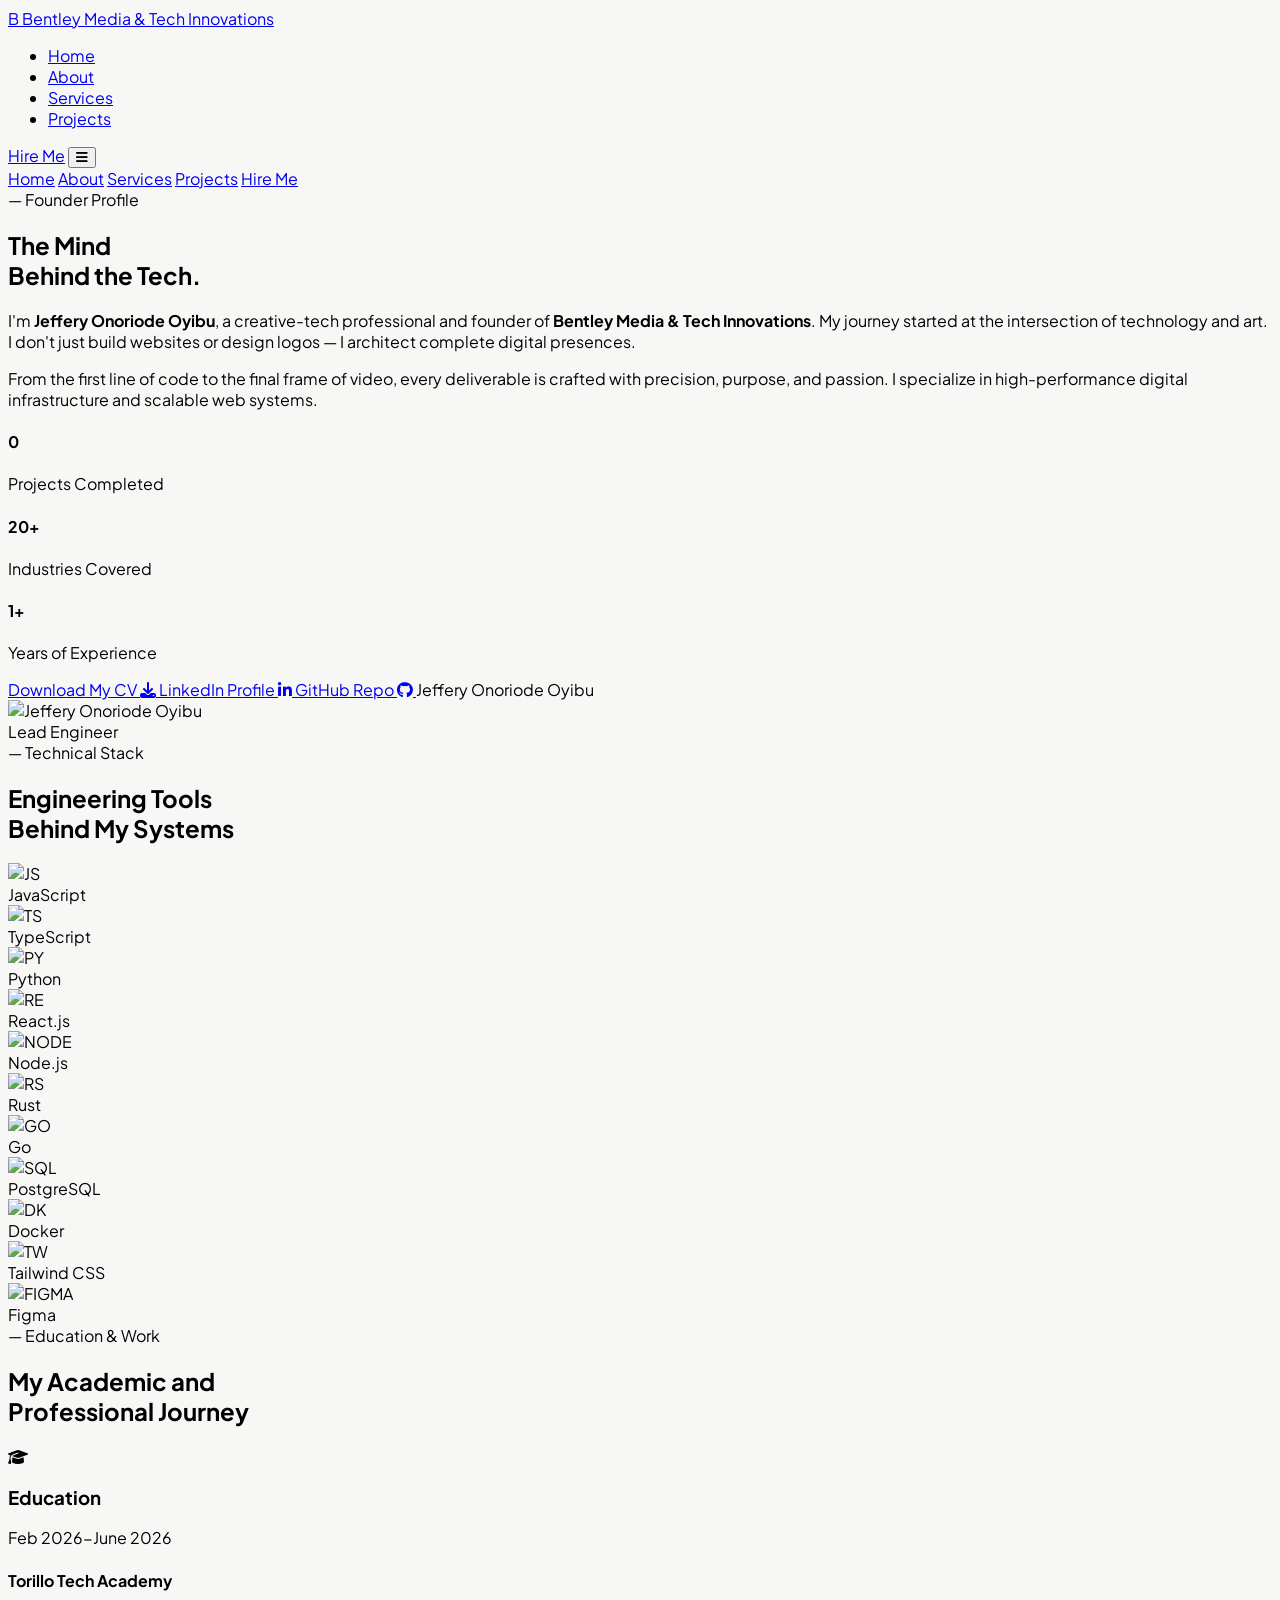
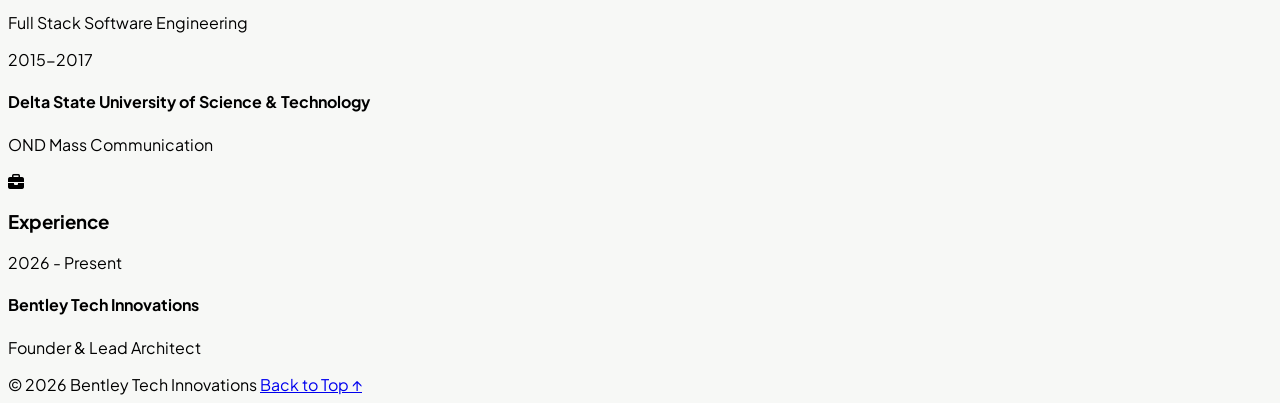
==== commit f312b2b3: "Contact update  last commit" ====
--- a/about.html
+++ b/about.html
@@ -37,7 +37,7 @@
     <div class="w-full px-8 py-4 flex justify-between items-center text-white relative">
       <a href="index.html" class="flex items-center gap-2 font-bold text-xl hover:opacity-90 transition">
         <span class="bg-amber-500 text-[#1e3322] w-8 h-8 rounded-full flex items-center justify-center text-sm">B</span>
-        Bentley Multimedia <span class="text-amber-400">&</span> Tech Innovations<span class="text-amber-400">.</span>
+        Bentley Media <span class="text-amber-400">&</span> Tech Innovations<span class="text-amber-400"></span>
       </a>
 
       <!-- Desktop Menu -->
@@ -117,7 +117,7 @@
         </h1>
         <div class="space-y-4 text-sm text-neutral-300 leading-relaxed mb-8 max-xl">
           <p>
-            I'm <strong class="text-white">Jeffery Onoriode Oyibu</strong>, a creative-tech professional and founder of <strong>Bentley Multimedia & Tech Innovations</strong>. My journey started at the intersection of technology and art. I don't just build websites or design logos — I architect complete digital presences. 
+            I'm <strong class="text-white">Jeffery Onoriode Oyibu</strong>, a creative-tech professional and founder of <strong>Bentley Media & Tech Innovations</strong>. My journey started at the intersection of technology and art. I don't just build websites or design logos — I architect complete digital presences. 
           </p>
           <p>
             From the first line of code to the final frame of video, every deliverable is crafted with precision, purpose, and passion. I specialize in high-performance digital infrastructure and scalable web systems.
@@ -153,12 +153,20 @@
           updateStats();
         </script>
 
-        <div class="flex items-center gap-6">
-          <a href="contact.html" class="flex items-center gap-3 bg-white text-[#1e3322] pl-5 pr-2 py-2 rounded-full font-bold text-xs hover:bg-amber-500 hover:text-white transition group shadow-md">
-            Work With Me
-            <span class="bg-amber-500 text-white w-7 h-7 rounded-full flex items-center justify-center group-hover:bg-neutral-900 transition"><i class="fas fa-arrow-right text-xs"></i></span>
+        <div class="flex flex-wrap items-center gap-6">
+          <a href="https://www.dochub.com/jsfiller-desk13/?flat_pdf_quality=high&requestHash=49a97f0e21e61912bbfdfee0e7c41bda950265151637bd6ed479e27ccf4d9fa9&lang=en&projectId=2073544283&isSkipEditorLoadFrequency=true&jsf-fake-edit-embedded=true&jsf-socket-io=true&jsf-context-menu-to-right-panel=true&jsf-disable-autosave=true&jsf-fake-edit-stream-editing=true&richTextFormatting=true&jsf-redesign-full=true&acc-header-redesign-2=false&routeId=50a3146e86e12fbe7607ee8f0d621e93#0dfa3086d9ed49868f0b0cb09bfa1269" target="_blank" class="flex items-center gap-3 bg-white text-[#1e3322] pl-5 pr-2 py-2 rounded-full font-bold text-xs hover:bg-amber-500 hover:text-white transition group shadow-md">
+            Download My CV
+            <span class="bg-amber-500 text-white w-7 h-7 rounded-full flex items-center justify-center group-hover:bg-neutral-900 transition"><i class="fas fa-download text-xs"></i></span>
           </a>
-          <span class="font-serif text-xl italic text-amber-400 tracking-wide">Jeffery Oyibu</span>
+          <a href="https://www.linkedin.com/in/jeffery-oyibu/" target="_blank" class="flex items-center gap-3 bg-[#0077B5] text-white pl-5 pr-2 py-2 rounded-full font-bold text-xs hover:bg-white hover:text-[#0077B5] transition group shadow-md">
+            LinkedIn Profile
+            <span class="bg-white text-[#0077B5] w-7 h-7 rounded-full flex items-center justify-center group-hover:bg-[#0077B5] group-hover:text-white transition"><i class="fab fa-linkedin-in text-xs"></i></span>
+          </a>
+          <a href="https://github.com/jaybentley247/" target="_blank" class="flex items-center gap-3 bg-neutral-900 text-white pl-5 pr-2 py-2 rounded-full font-bold text-xs hover:bg-white hover:text-neutral-900 transition group shadow-md">
+            GitHub Repo
+            <span class="bg-white text-neutral-900 w-7 h-7 rounded-full flex items-center justify-center group-hover:bg-neutral-900 group-hover:text-white transition"><i class="fab fa-github text-xs"></i></span>
+          </a>
+          <span class="font-serif text-xl italic text-amber-400 tracking-wide">Jeffery Onoriode Oyibu</span>
         </div>
       </div>
 
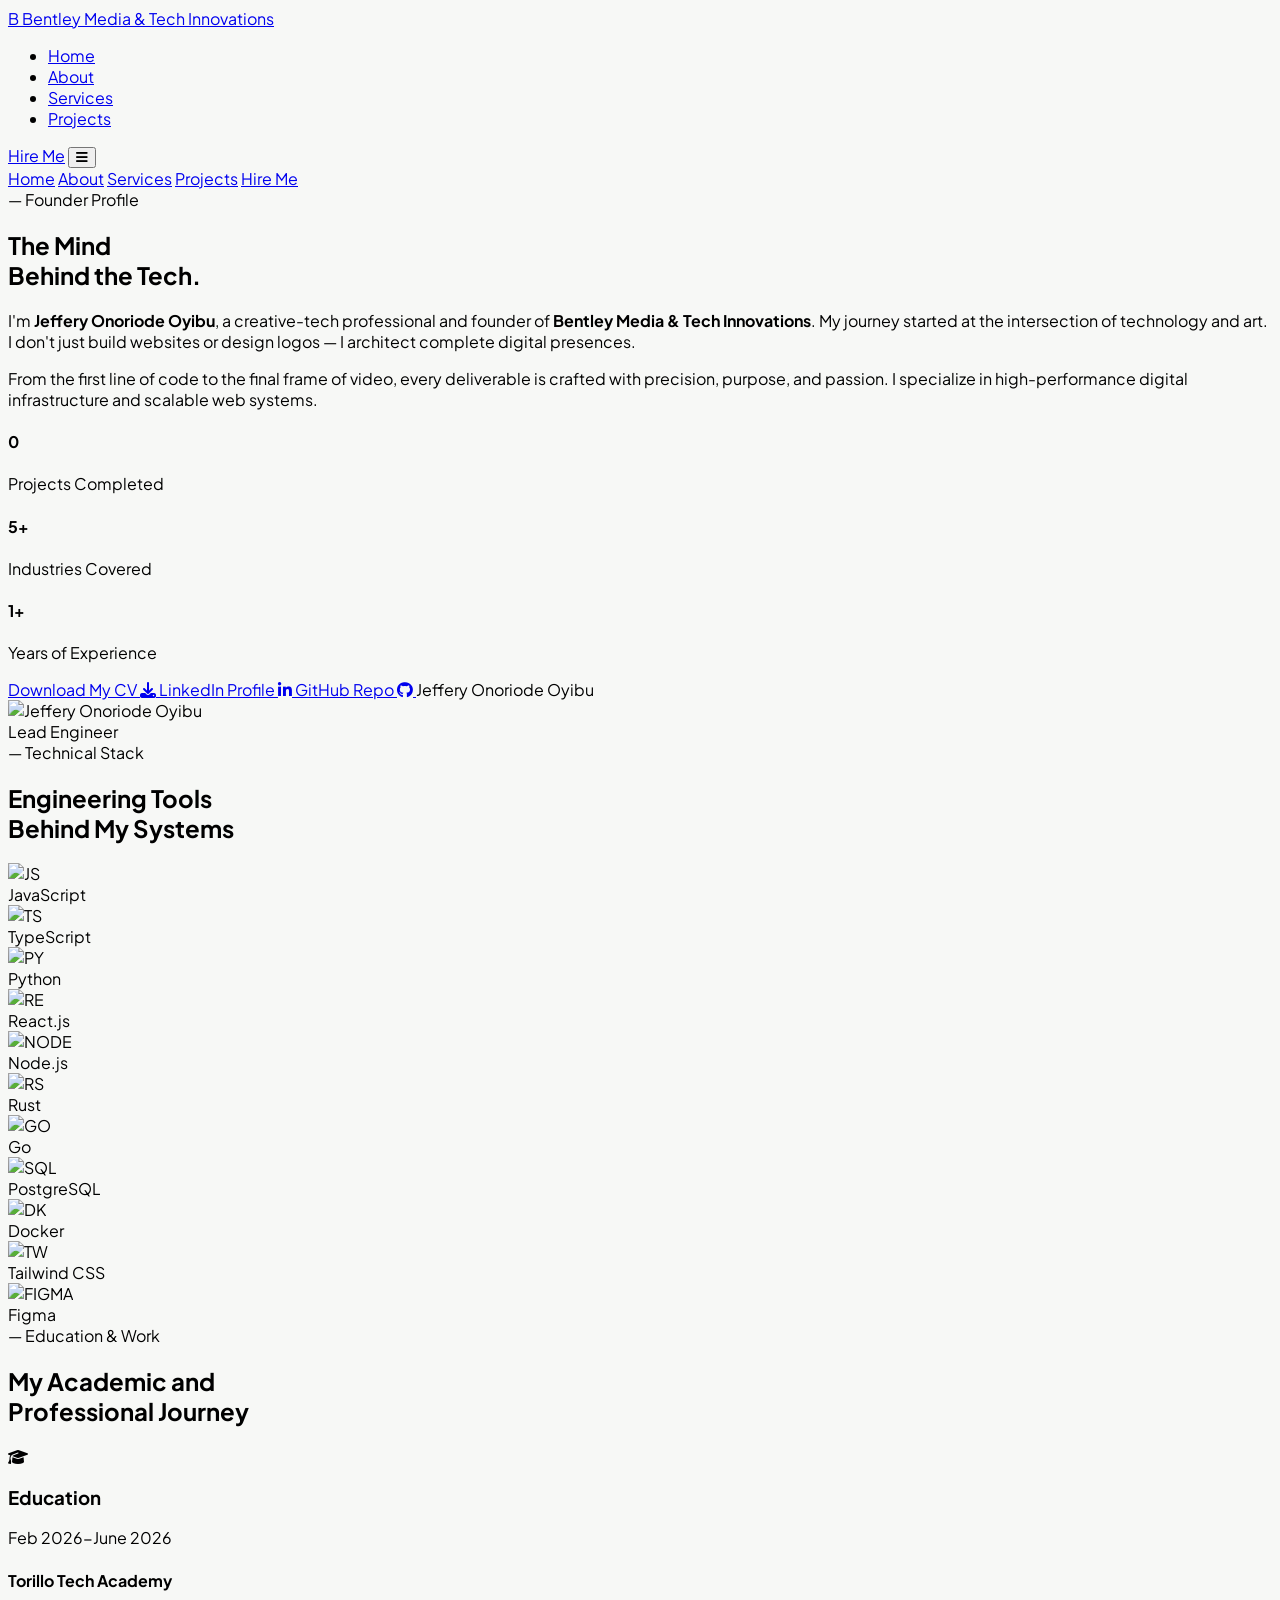
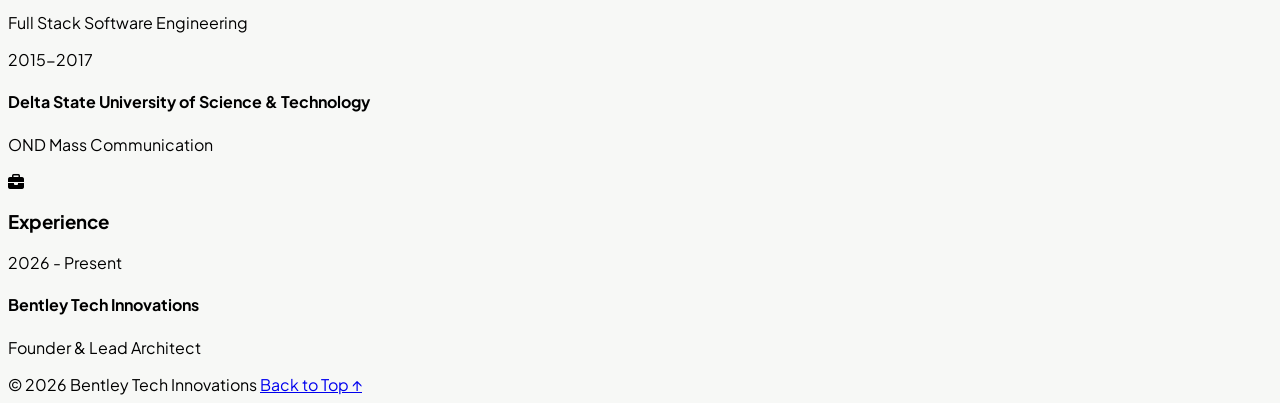
==== commit 7d5521d0: "lasercommit" ====
--- a/about.html
+++ b/about.html
@@ -130,7 +130,7 @@
             <p class="text-neutral-400 text-[10px] uppercase tracking-widest mt-1">Projects Completed</p>
           </div>
           <div>
-            <h4 class="text-3xl font-bold text-amber-400">20+</h4>
+            <h4 class="text-3xl font-bold text-amber-400">5+</h4>
             <p class="text-neutral-400 text-[10px] uppercase tracking-widest mt-1">Industries Covered</p>
           </div>
           <div>
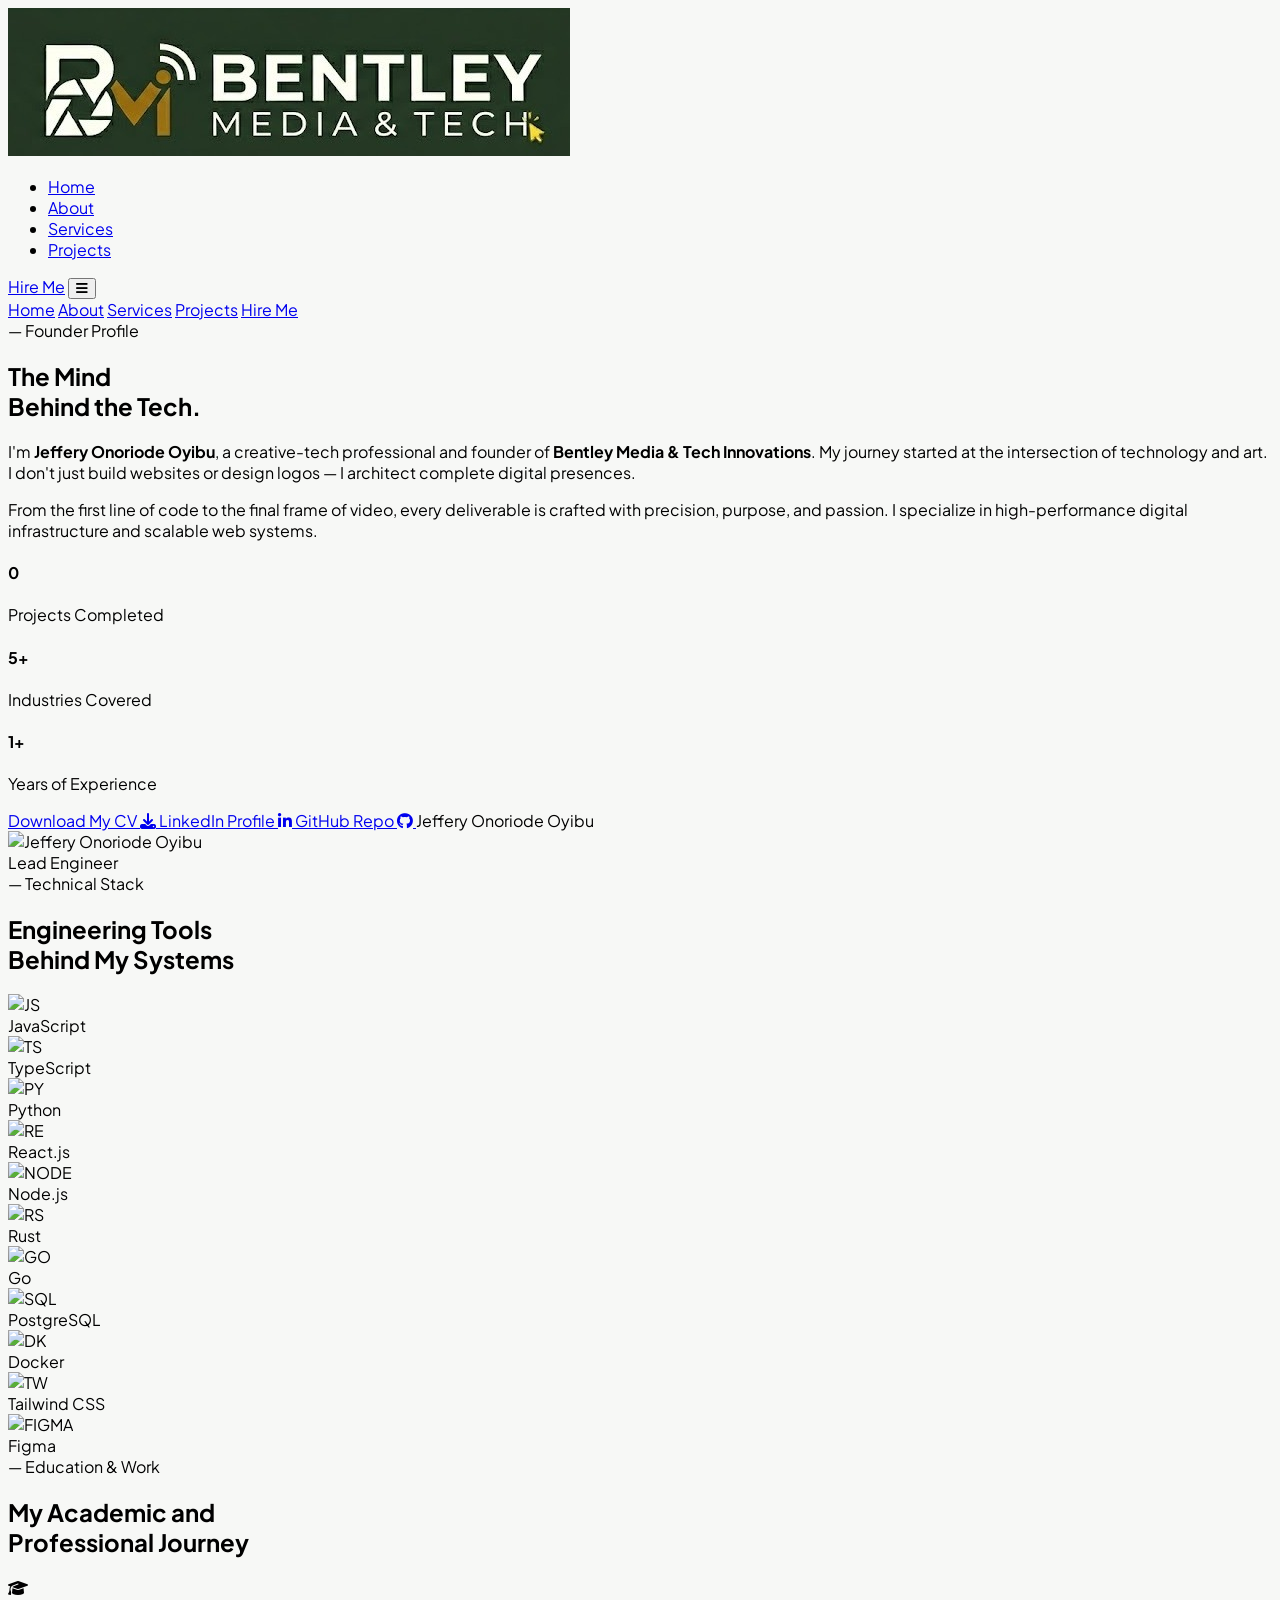
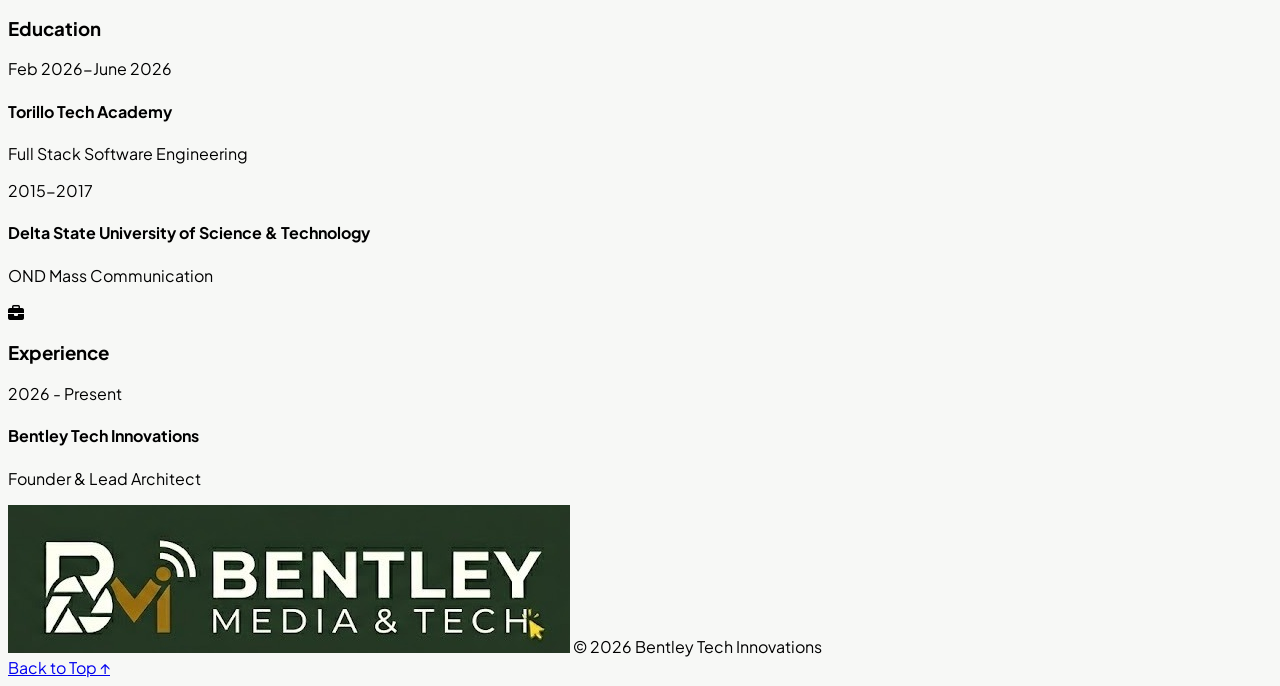
==== commit 76fca86c: "Replace nav/footer branding with logo.jpeg Co-Authored-By: Claude Sonnet 4.6 <noreply@anthropic.com>" ====
--- a/about.html
+++ b/about.html
@@ -35,9 +35,8 @@
   <!-- NAVBAR -->
   <header class="w-full sticky top-0 z-[100] backdrop-blur-md bg-[#1e3322] shadow-lg">
     <div class="w-full px-8 py-4 flex justify-between items-center text-white relative">
-      <a href="index.html" class="flex items-center gap-2 font-bold text-xl hover:opacity-90 transition">
-        <span class="bg-amber-500 text-[#1e3322] w-8 h-8 rounded-full flex items-center justify-center text-sm">B</span>
-        Bentley Media <span class="text-amber-400">&</span> Tech Innovations<span class="text-amber-400"></span>
+      <a href="index.html" class="flex items-center hover:opacity-90 transition">
+        <img src="logo.jpeg" alt="Bentley Media & Tech Innovations" class="h-[4.5rem] w-auto" />
       </a>
 
       <!-- Desktop Menu -->
@@ -113,7 +112,7 @@
       <div class="md:col-span-7">
         <span class="text-xs font-semibold tracking-wider text-amber-400 uppercase block mb-4">— Founder Profile</span>
         <h1 class="text-4xl sm:text-5xl lg:text-6xl font-bold tracking-tight text-white leading-[1.15] mb-8">
-          The Mind<br><span class="underline decoration-amber-400 decoration-wavy decoration-2 underline-offset-4 text-amber-500">Behind the Tech.</span>
+          The Mind<br><span class="text-amber-500">Behind the Tech.</span>
         </h1>
         <div class="space-y-4 text-sm text-neutral-300 leading-relaxed mb-8 max-xl">
           <p>
@@ -307,7 +306,10 @@
 
   <footer class="py-12 border-t border-neutral-200 px-8">
     <div class="max-w-6xl mx-auto flex justify-between items-center">
-      <span class="text-[10px] font-mono text-neutral-400 uppercase tracking-widest">© 2026 Bentley Tech Innovations</span>
+      <div class="flex items-center gap-3">
+        <img src="logo.jpeg" alt="Bentley Media & Tech Innovations logo" class="h-16 w-auto" />
+        <span class="text-[10px] font-mono text-neutral-400 uppercase tracking-widest">© 2026 Bentley Tech Innovations</span>
+      </div>
       <a href="#" class="text-[10px] font-mono text-neutral-400 uppercase hover:text-amber-500 transition">Back to Top ↑</a>
     </div>
   </footer>
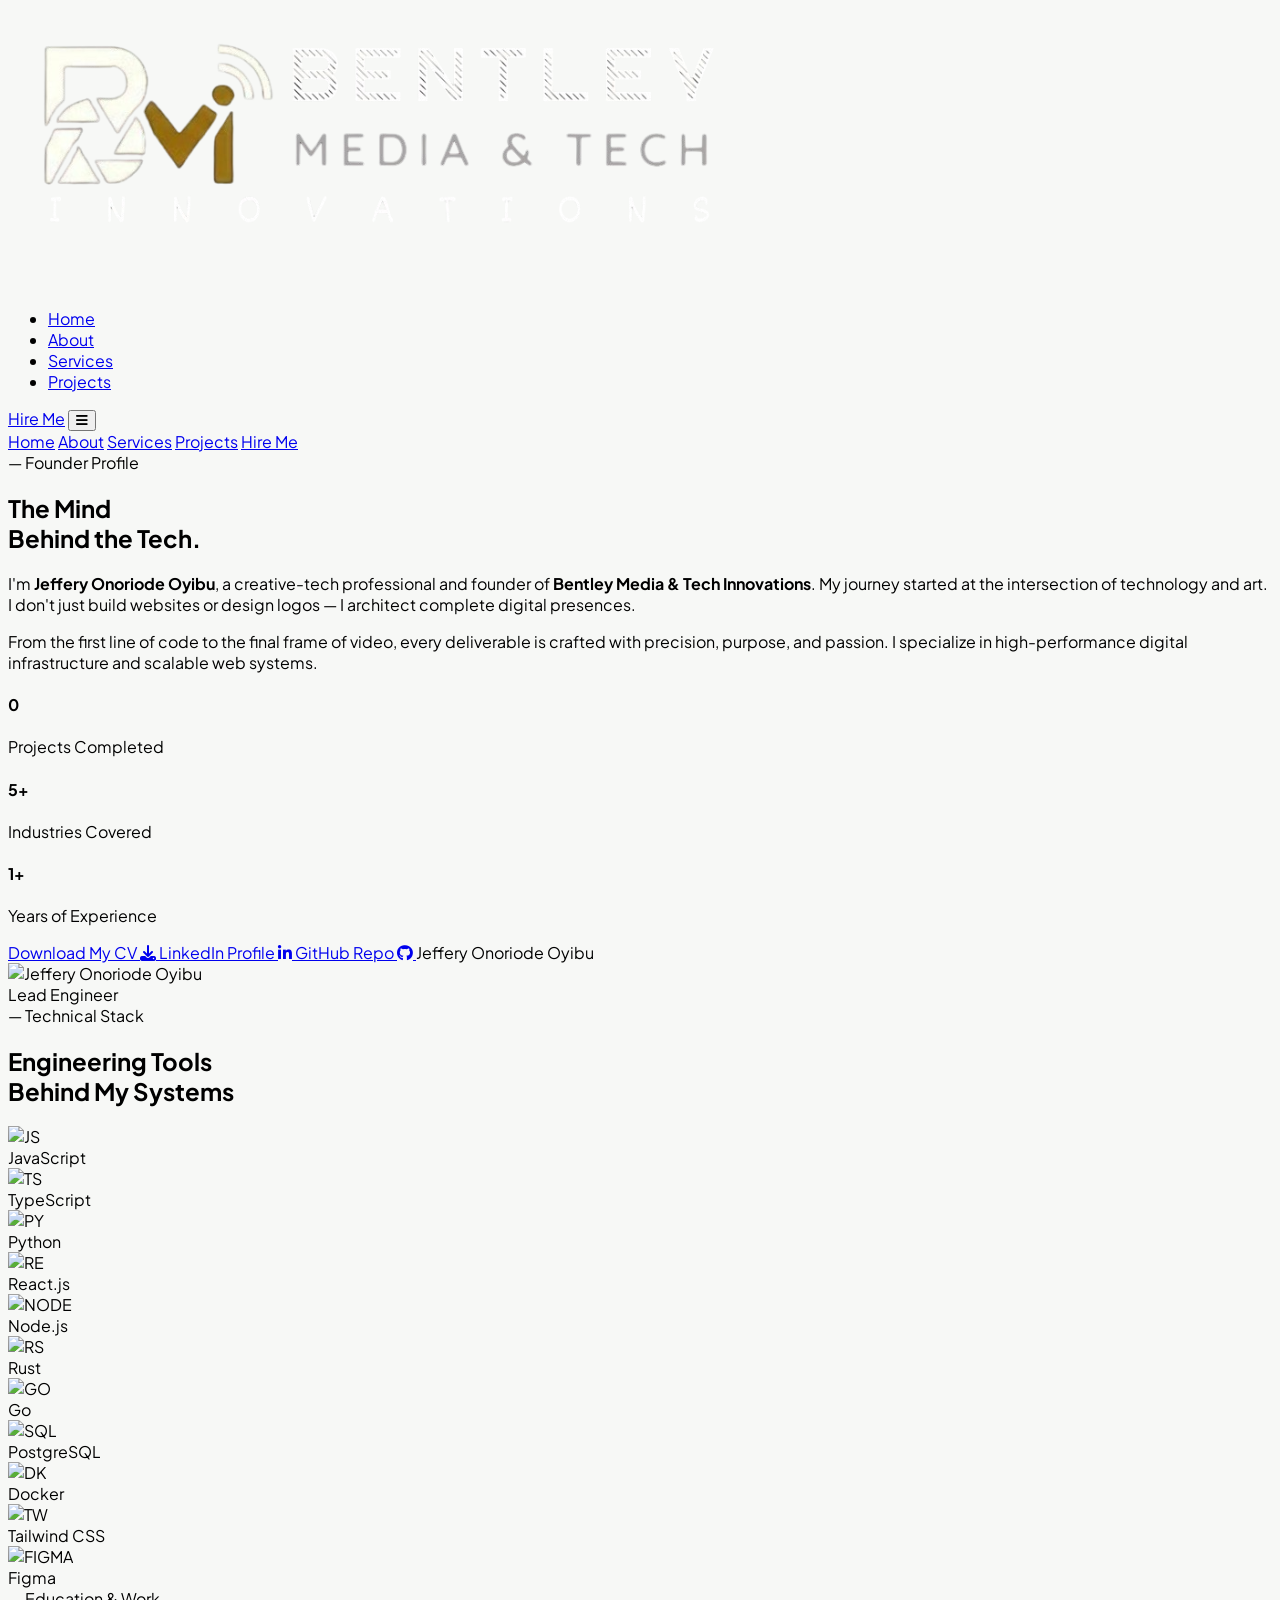
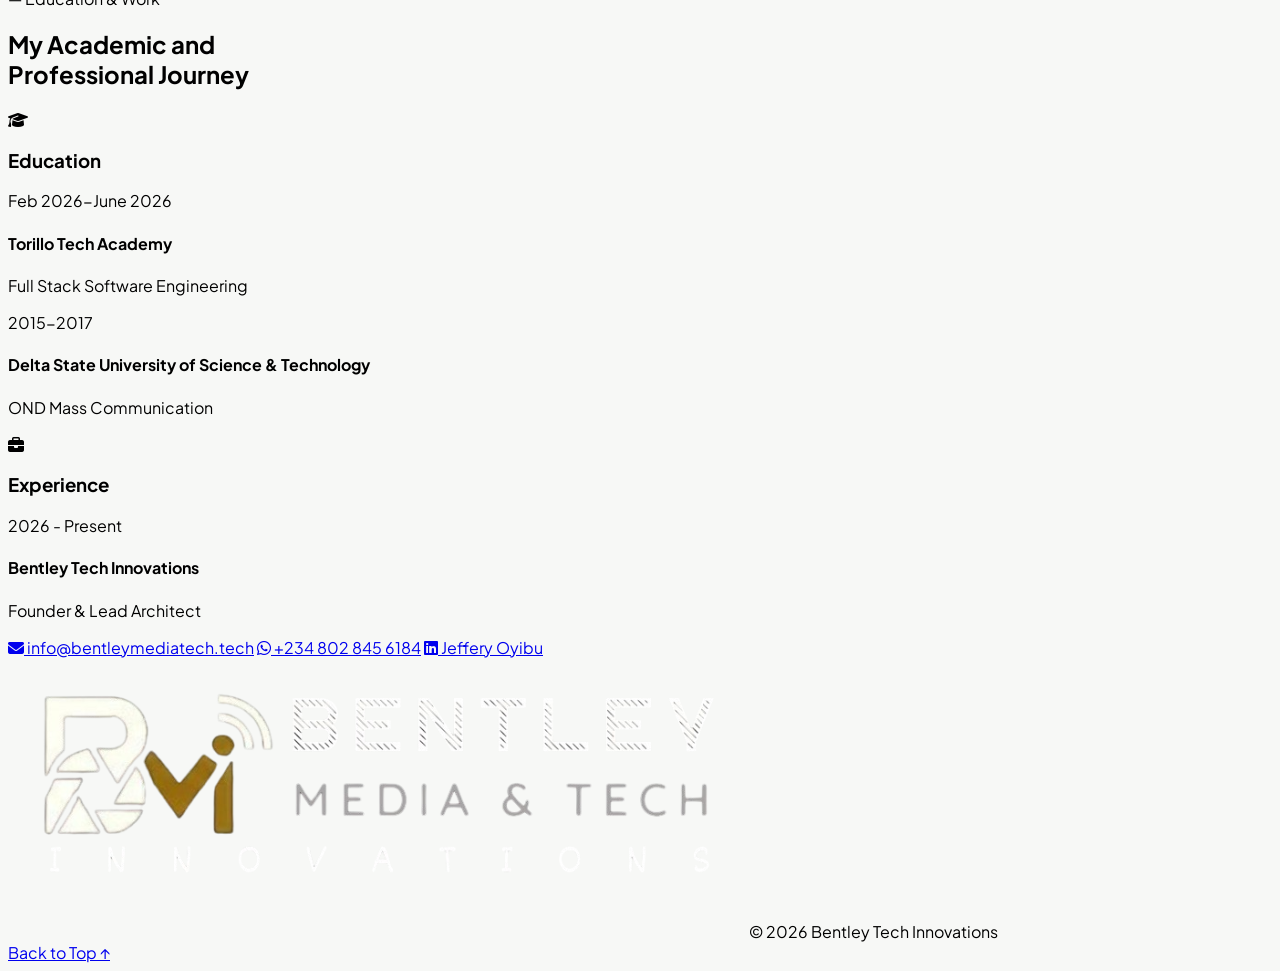
==== commit 8813985b: "Switch logo to me.png, darken footer, add contact info to footer Co-Authored-By: Claude Sonnet 4.6 <" ====
--- a/about.html
+++ b/about.html
@@ -36,7 +36,7 @@
   <header class="w-full sticky top-0 z-[100] backdrop-blur-md bg-[#1e3322] shadow-lg">
     <div class="w-full px-8 py-4 flex justify-between items-center text-white relative">
       <a href="index.html" class="flex items-center hover:opacity-90 transition">
-        <img src="logo.jpeg" alt="Bentley Media & Tech Innovations" class="h-[4.5rem] w-auto" />
+        <img src="me.png" alt="Bentley Media & Tech Innovations" class="h-[4.5rem] w-auto" />
       </a>
 
       <!-- Desktop Menu -->
@@ -304,13 +304,20 @@
     </div>
   </section>
 
-  <footer class="py-12 border-t border-neutral-200 px-8">
-    <div class="max-w-6xl mx-auto flex justify-between items-center">
-      <div class="flex items-center gap-3">
-        <img src="logo.jpeg" alt="Bentley Media & Tech Innovations logo" class="h-16 w-auto" />
-        <span class="text-[10px] font-mono text-neutral-400 uppercase tracking-widest">© 2026 Bentley Tech Innovations</span>
-      </div>
-      <a href="#" class="text-[10px] font-mono text-neutral-400 uppercase hover:text-amber-500 transition">Back to Top ↑</a>
+  <footer class="py-12 border-t border-white/10 px-8 bg-black">
+    <div class="max-w-6xl mx-auto">
+      <div class="flex flex-wrap justify-center md:justify-between items-center gap-6 pb-8 mb-8 border-b border-white/10 text-[11px] font-mono text-neutral-400 uppercase tracking-wider">
+        <a href="mailto:info@bentleymediatech.tech" class="flex items-center gap-2 hover:text-amber-500 transition"><i class="fas fa-envelope"></i> info@bentleymediatech.tech</a>
+        <a href="https://wa.me/2348028456184" target="_blank" class="flex items-center gap-2 hover:text-amber-500 transition"><i class="fab fa-whatsapp"></i> +234 802 845 6184</a>
+        <a href="https://www.linkedin.com/in/jeffery-oyibu/" target="_blank" class="flex items-center gap-2 hover:text-amber-500 transition"><i class="fab fa-linkedin"></i> Jeffery Oyibu</a>
+      </div>
+      <div class="flex justify-between items-center">
+        <div class="flex items-center gap-3">
+          <img src="me.png" alt="Bentley Media & Tech Innovations logo" class="h-16 w-auto" />
+          <span class="text-[10px] font-mono text-neutral-400 uppercase tracking-widest">© 2026 Bentley Tech Innovations</span>
+        </div>
+        <a href="#" class="text-[10px] font-mono text-neutral-400 uppercase hover:text-amber-500 transition">Back to Top ↑</a>
+      </div>
     </div>
   </footer>
 
